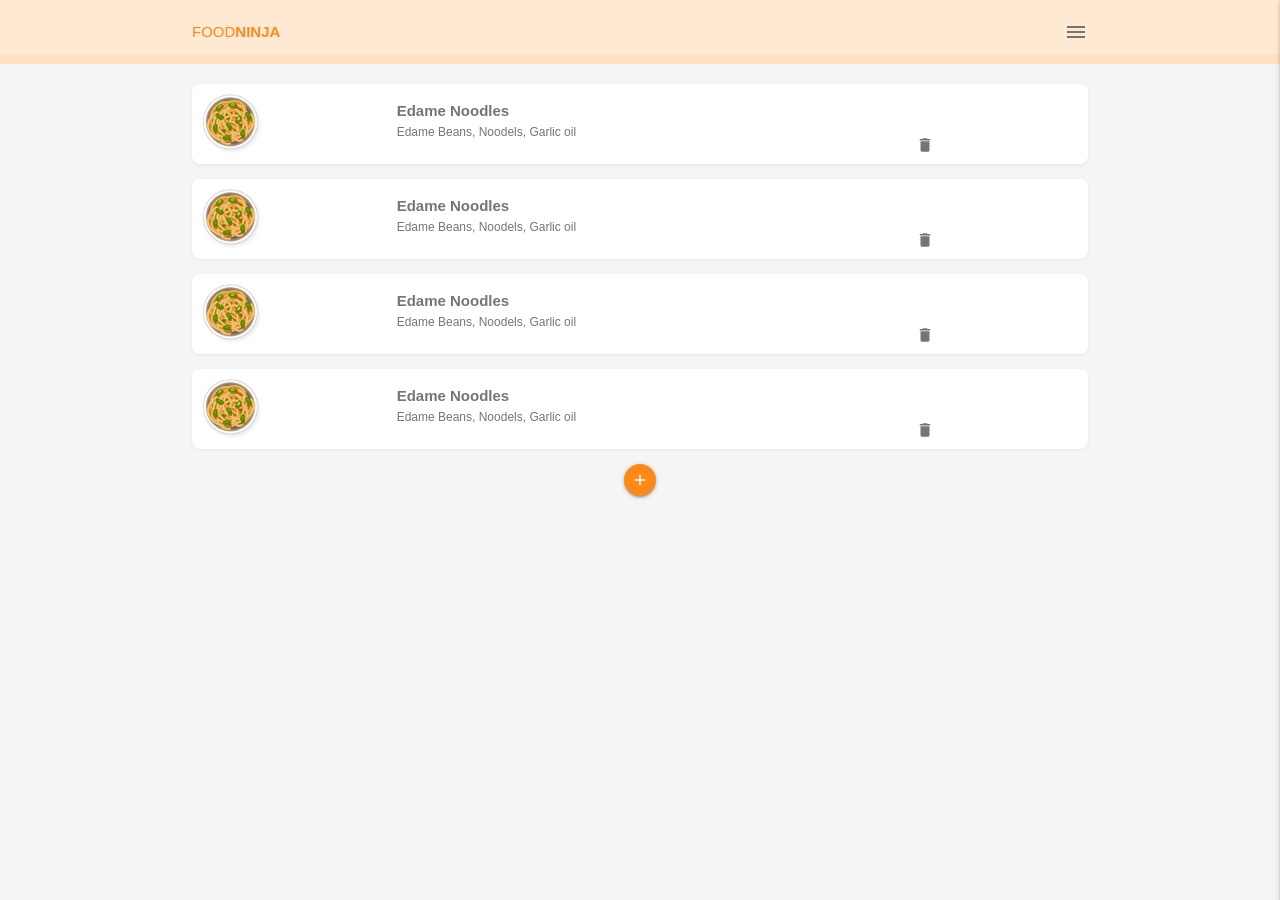
==== index.html @ fef4c75c "add folders and files" ====
<html lang="en">
	<head>
		<meta charset="UTF-8" />
		<meta name="viewport" content="width=device-width, initial-scale=1.0" />
		<meta http-equiv="X-UA-Compatible" content="ie=edge" />
		<title>Food Ninja</title>
		<!-- materialize icons, css & js -->
		<link type="text/css" href="/css/materialize.min.css" rel="stylesheet" />
		<link
			href="https://fonts.googleapis.com/icon?family=Material+Icons"
			rel="stylesheet"
		/>
		<link type="text/css" href="/css/styles.css" rel="stylesheet" />
		<script type="text/javascript" src="/js/materialize.min.js"></script>
	</head>
	<body class="grey lighten-4">
		<!-- top nav -->
		<nav class="z-depth-0">
			<div class="nav-wrapper container">
				<a href="/">Food<span>Ninja</span></a>
				<span class="right grey-text text-darken-1">
					<i class="material-icons sidenav-trigger" data-target="side-menu"
						>menu</i
					>
				</span>
			</div>
		</nav>

		<!-- side nav -->
		<ul id="side-menu" class="sidenav side-menu">
			<li><a class="subheader">FOODNINJA</a></li>
			<li><a href="/" class="waves-effect">Home</a></li>
			<li><a href="/pages/about.html" class="waves-effect">About</a></li>
			<li><div class="divider"></div></li>
			<li>
				<a href="/pages/contact.html" class="waves-effect">
					<i class="material-icons">mail_outline</i>Contact</a
				>
			</li>
		</ul>

		<!-- recipes -->
		<div class="recipes container grey-text text-darken-1">
			<div class="card-panel recipe white row">
				<img src="/img/dish.png" alt="recipe thumb" />
				<div class="recipe-details">
					<div class="recipe-title">Edame Noodles</div>
					<div class="recipe-ingredients">Edame Beans, Noodels, Garlic oil</div>
				</div>
				<div class="recipe-delete">
					<i class="material-icons">delete_outline</i>
				</div>
			</div>
			<div class="card-panel recipe white row">
				<img src="/img/dish.png" alt="recipe thumb" />
				<div class="recipe-details">
					<div class="recipe-title">Edame Noodles</div>
					<div class="recipe-ingredients">Edame Beans, Noodels, Garlic oil</div>
				</div>
				<div class="recipe-delete">
					<i class="material-icons">delete_outline</i>
				</div>
			</div>
			<div class="card-panel recipe white row">
				<img src="/img/dish.png" alt="recipe thumb" />
				<div class="recipe-details">
					<div class="recipe-title">Edame Noodles</div>
					<div class="recipe-ingredients">Edame Beans, Noodels, Garlic oil</div>
				</div>
				<div class="recipe-delete">
					<i class="material-icons">delete_outline</i>
				</div>
			</div>
			<div class="card-panel recipe white row">
				<img src="/img/dish.png" alt="recipe thumb" />
				<div class="recipe-details">
					<div class="recipe-title">Edame Noodles</div>
					<div class="recipe-ingredients">Edame Beans, Noodels, Garlic oil</div>
				</div>
				<div class="recipe-delete">
					<i class="material-icons">delete_outline</i>
				</div>
			</div>
		</div>

		<div class="center">
			<a
				class="btn-floating btn-small btn-large add-btn sidenav-trigger"
				data-target="side-form"
			>
				<i class="material-icons">add</i>
			</a>
		</div>

		<!-- add recipe side nav -->
		<div id="side-form" class="sidenav side-form">
			<form class="add-recipe container section">
				<h6>New Recipe</h6>
				<div class="divider"></div>
				<div class="input-field">
					<input
						placeholder="e.g. Ninja soup"
						id="title"
						type="text"
						class="validate"
					/>
					<label for="title">Recipe Title</label>
				</div>
				<div class="input-field">
					<input
						placeholder="e.g. Tofu, mushroom, garlic"
						id="ingredients"
						type="text"
						class="validate"
					/>
					<label for="ingredients">Ingredients</label>
				</div>
				<div class="input-field center">
					<button class="btn-small">Add</button>
				</div>
			</form>
		</div>

		<script src="/js/ui.js"></script>
	</body>
</html>
---- css/styles.css ----
/* colours */
:root {
    --primary: #FFE9D2;
    --secondary: #FFE1C4;
    --title: #FF8816;
}

/* layout styles */
nav {
    background: var(--primary);
    border-bottom: 10px solid var(--secondary);
}

nav a {
    text-transform: uppercase;
    color: var(--title);
}

nav a span {
    font-weight: bold;
}

nav .sidenav-trigger {
    margin: 0;
}

/* recipe styles */
.recipes {
    margin-top: 20px;
}

.card-panel.recipe {
    border-radius: 8px;
    padding: 10px;
    box-shadow: 0px 1px 3px rgba(90, 90, 90, 0.1);
    display: grid;
    grid-template-columns: 2fr 6fr 1fr;
    grid-template-areas: "image details delete";
    position: relative;
}

.recipe img {
    grid-area: image;
    max-width: 60px;
}

.recipe-details {
    grid-area: details;
    margin-top: 6px;
}

.recipe-delete {
    grid-area: delete;
    position: absolute;
    bottom: 0px;
    right: 0px;
}

.recipe-delete i {
    font-size: 18px;
}

.recipe-title {
    font-weight: bold;
}

.recipe-ingredients {
    font-size: 0.8em;
}

/* form-styles */
.add-btn {
    background: var(--title) !important;
}

input {
    box-shadow: none !important;
    -webkit-box-shadow: none !important;
}

.side-form button {
    background: var(--title);
    box-shadow: 1px 1px 3px rgba(90, 90, 90, 0.2);
}

form .input-field {
    margin-top: 30px;
}
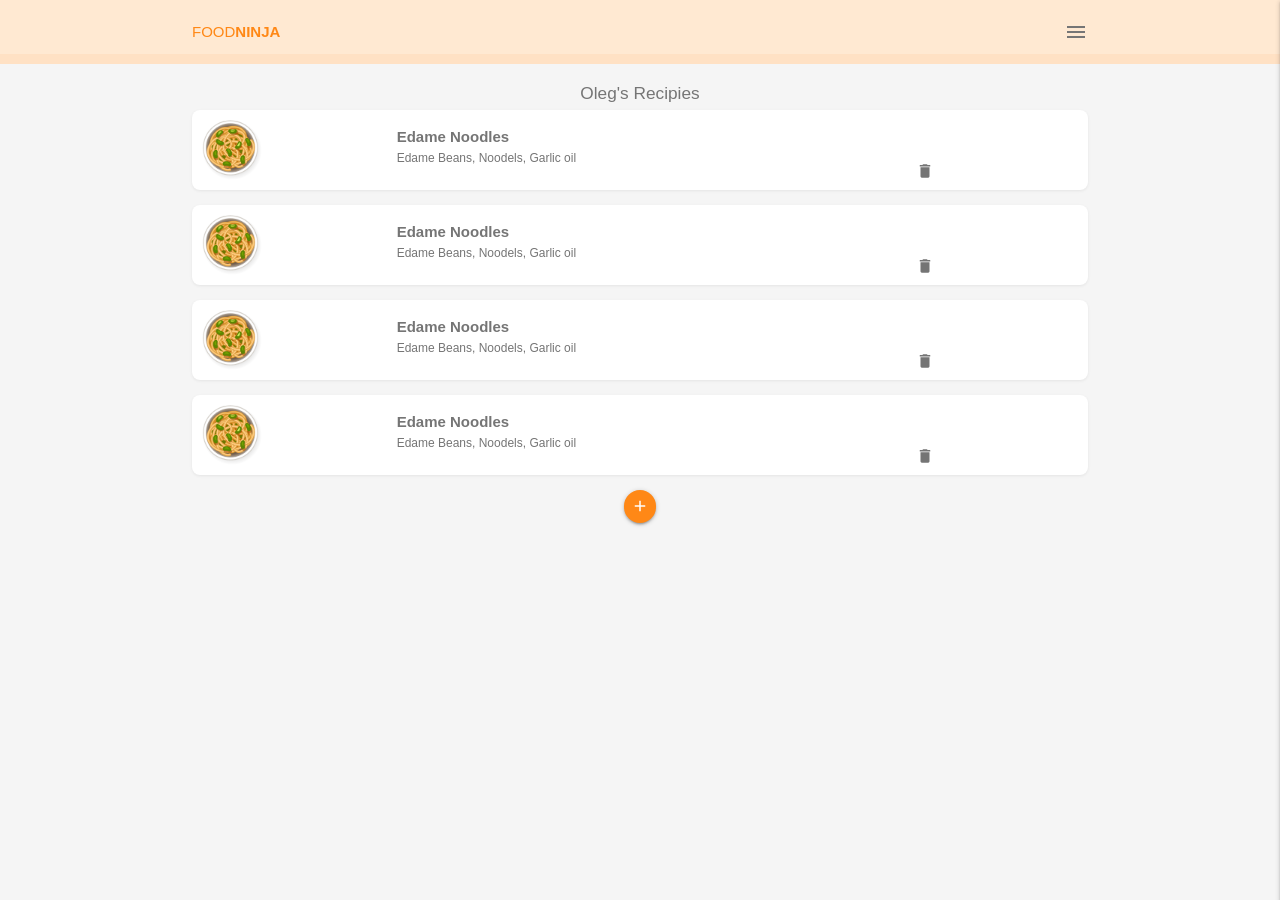
==== commit 3ebaf60a: "Update caches" ====
--- a/index.html
+++ b/index.html
@@ -12,6 +12,11 @@
 		/>
 		<link type="text/css" href="/css/styles.css" rel="stylesheet" />
 		<script type="text/javascript" src="/js/materialize.min.js"></script>
+		<link rel="manifest" href="/manifest.json" />
+		<!-- iOS support -->
+		<link rel="apple-touch-icon" href="/icons/icon-96x96.png" />
+		<meta name="apple-mobile-web-apple-app-status-bar" content="#aa7700" />
+		<meta name="theme-color" content="#FFE1CA" />
 	</head>
 	<body class="grey lighten-4">
 		<!-- top nav -->
@@ -41,6 +46,7 @@
 
 		<!-- recipes -->
 		<div class="recipes container grey-text text-darken-1">
+			<h6 class="center">Oleg's Recipies</h6>
 			<div class="card-panel recipe white row">
 				<img src="/img/dish.png" alt="recipe thumb" />
 				<div class="recipe-details">
@@ -120,7 +126,7 @@
 				</div>
 			</form>
 		</div>
-
+		<script src="/js/app.js"></script>
 		<script src="/js/ui.js"></script>
 	</body>
 </html>
